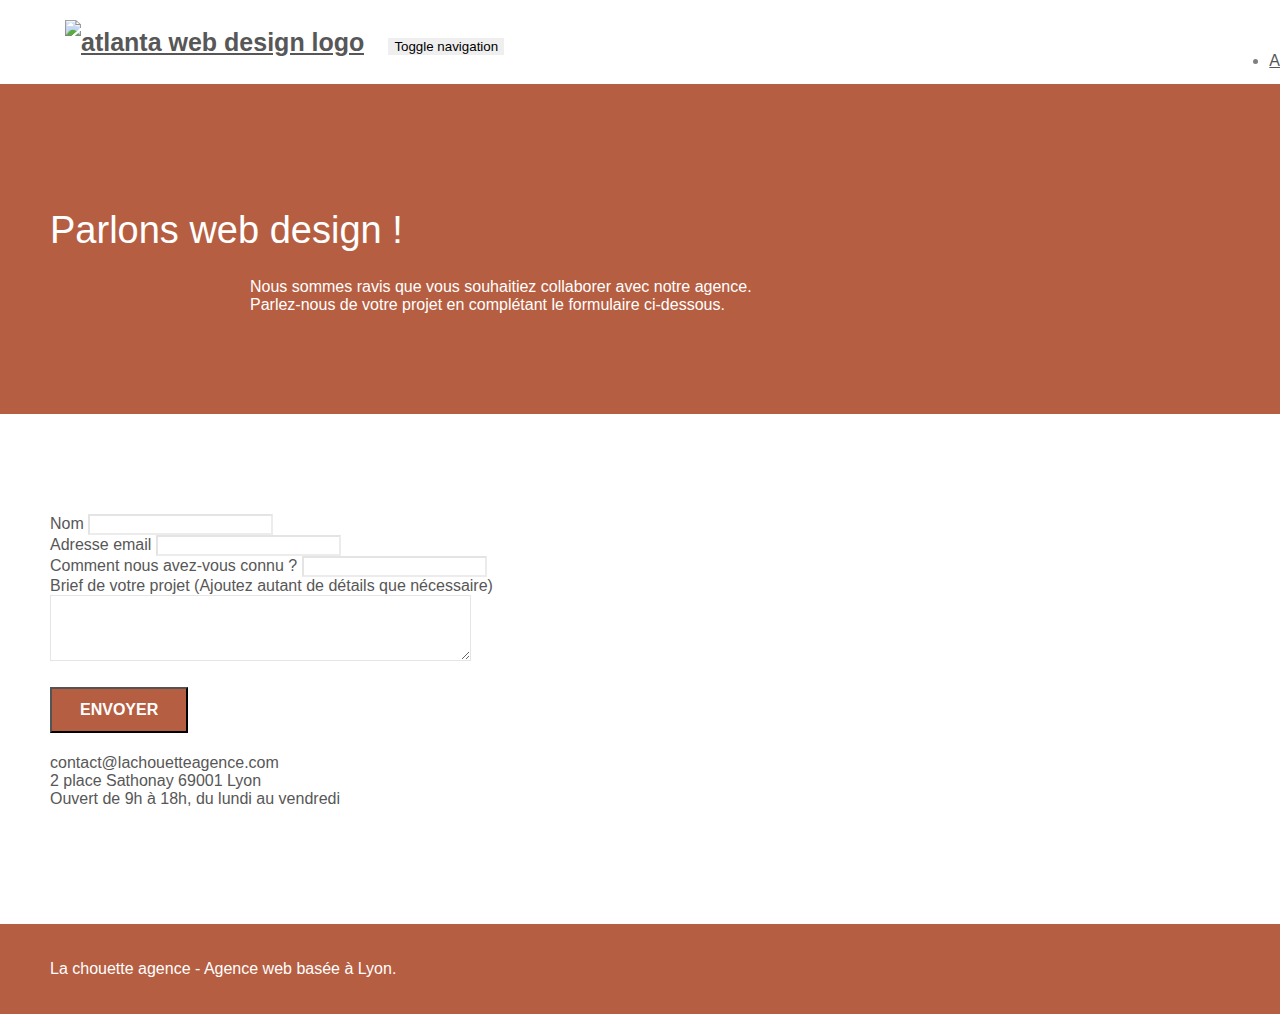
==== page2.html @ 1d7a0fed "correction lien bootstrap et font awesome + contraste titre page 2" ====
<!doctype html>
<html lang="fr">
<head>
    <meta charset="utf-8">
    <meta name="keywords" content="">
    <meta name="description" content="Conception, développement et gestion de sites web, contactez nous pour vos différent projets.">
    <meta name="viewport" content="width=device-width, initial-scale=1.0, viewport-fit=cover">
    <link rel="shortcut icon" type="image/png" href="favicon.jpg">
    
	<link rel="stylesheet" type="text/css" href="./css/bootstrap.css">
	<link rel="stylesheet" type="text/css" href="style.css">
	<link rel="stylesheet" type="text/css" href="./css/font-awesome.css">
	<link rel="stylesheet" type="text/css" href="./css/et-line.min.css">
	
    
	<script src="./js/jquery-2.1.0.min.js"></script>
	<script src="./js/bootstrap.min.js"></script>
	<script src="./js/blocs.min.js"></script>
	<script src="./js/jqBootstrapValidation.js"></script>
	<script src="./js/formHandler.js"></script>
    <title>Contact - La chouette agence</title>

    
<!-- Analytics -->
 
<!-- Analytics END -->
    
</head>
<body>
<!-- Principal conteneur -->
<div class="page-container">
    
<!-- bloc-0 -->
<div class="bloc bgc-white l-bloc " id="bloc-0">
	<div class="container bloc-sm">
		<nav class="navbar row">
			<div class="navbar-header">
				<a class="navbar-brand" href="index.html"><img src="img/la-chouette-agence.png" alt="atlanta web design logo" height="40" /></a>
				<button id="nav-toggle" type="button" class="ui-navbar-toggle navbar-toggle" data-toggle="collapse" data-target=".navbar-1">
					<span class="sr-only">Toggle navigation</span><span class="icon-bar"></span><span class="icon-bar"></span><span class="icon-bar"></span>
				</button>
			</div>
			<div class="collapse navbar-collapse navbar-1 special-dropdown-nav">
				<ul class="site-navigation nav navbar-nav">
					<li>
						<a href="index.html">Accueil</a>
					</li>
					<li>
					</li>
					<li>
						<a href="page2.html">Contact</a>
					</li>
				</ul>
			</div>
		</nav>
	</div>
</div>
<!-- bloc-0 END -->

<!-- bloc-6 -->
<div class="bloc bg-dots-bg bg-repeat bgc-atomic-tangerine d-bloc bloc-bg-texture texture-paper" id="bloc-6">
	<div class="container bloc-lg">
		<div class="row">
			<div class="col-sm-12">
				<h1 class="text-center hero-bloc-text white">
					Parlons web design !
				</h1>
				<p class="text-center mg-lg white tight-width-whitespace">
					Nous sommes ravis que vous souhaitiez collaborer avec notre agence.<br>
					Parlez-nous de votre projet en complétant le formulaire ci-dessous.
				</p>
			</div>
		</div>
	</div>
</div>
<!-- bloc-6 END -->

<!-- bloc-7 -->
<div class="bloc bgc-white l-bloc" id="bloc-7">
	<div class="container bloc-lg">
		<div class="row">
			<div class="col-sm-6">
				<form id="form_1" novalidate success-msg="Your message has been sent." fail-msg="Sorry it seems that our mail server is not responding, Sorry for the inconvenience!">
					<div class="form-group">
						<label>
							Nom
						</label>
						<input id="name" class="form-control" required />
					</div>
					<div class="form-group">
						<label>
							Adresse email
						</label>
						<input id="email" class="form-control" type="email" required />
					</div>
					<div class="form-group">
						<label>
							Comment nous avez-vous connu ?
						</label>
						<input class="form-control" type="email" required id="input_504" />
					</div>
					<div class="form-group">
						<label>
							Brief de votre projet (Ajoutez autant de détails que nécessaire)<br>
						</label><textarea id="message" class="form-control" rows="4" cols="50" required></textarea>
					</div> 
					<button class="bloc-button btn btn-lg btn-block cta-hero btn-atomic-tangerine" type="submit">
						Envoyer
					</button>
				</form>
			</div>
			<div class="col-sm-6">
				<p>
					contact@lachouetteagence.com<br>2 place Sathonay 69001 Lyon<br>Ouvert de 9h à 18h, du lundi au vendredi<br>
				</p>
			</div>
		</div>
	</div>
</div>
<!-- bloc-7 END -->

<!-- ScrollToTop Button -->
<a class="bloc-button btn btn-d scrollToTop" onclick="scrollToTarget('1')"><span class="fa fa-chevron-up"></span></a>
<!-- ScrollToTop Button END-->


<!-- Footer - bloc-8 -->
<div class="bloc bgc-atomic-tangerine d-bloc" id="bloc-8">
	<div class="container bloc-sm">
		<div class="row">
			<div class="col-sm-12">
				<p class="text-center white">
					La chouette agence - Agence web basée à Lyon.<br>
				</p>
				<div class="row row-no-gutters social">
					<div class="col-sm-3">
						<div class="text-center">
							<a class="social" href="index.html"><span class="fa fa-twitter icon-md"></span></a>
						</div>
					</div>
					<div class="col-sm-3">
						<div class="text-center">
							<a class="social" href="index.html"><span class="fa fa-facebook icon-md"></span></a>
						</div>
					</div>
					<div class="col-sm-3">
						<div class="text-center">
							<a class="social" href="index.html"><span class="fa fa-dribbble icon-md"></span></a>
						</div>
					</div>
					<div class="col-sm-3">
						<div class="text-center">
							<a class="social" href="index.html"><span class="fa fa-instagram icon-md"></span></a>
						</div>
					</div>
				</div>
			</div>
		</div>
	</div>
</div>
<!-- Footer - bloc-8 END -->

</div>
<!-- Principal conteneur END -->
    

</body>
</html>
---- style.css ----
body {
    margin: 0;
    padding: 0;
    background: #FFF;
    overflow-x: hidden;
    -webkit-font-smoothing: antialiased;
    -moz-osx-font-smoothing: grayscale;
}

a,
button {
    transition: all .3s ease-in-out;
    outline: none!important;
}

a:hover {
    text-decoration: none;
    cursor: pointer;
}

#page-loading-blocs-notifaction {
    position: fixed;
    top: 0;
    bottom: 0;
    width: 100%;
    z-index: 100000;
    background: #FFFFFF url("img/pageload-spinner.gif") no-repeat center center;
}

.bloc {
    width: 100%;
    clear: both;
    background: 50% 50% no-repeat;
    padding: 0 50px;
    -webkit-background-size: cover;
    -moz-background-size: cover;
    -o-background-size: cover;
    background-size: cover;
    position: relative;
}

.bloc .container {
    padding-left: 0;
    padding-right: 0;
}

.bloc-lg {
    padding: 100px 50px;
}

.bloc-md {
    padding: 50px;
}

.bloc-sm {
    padding: 20px 50px;
}

.bg-center,
.bg-l-edge,
.bg-r-edge,
.bg-t-edge,
.bg-b-edge,
.bg-tl-edge,
.bg-bl-edge,
.bg-tr-edge,
.bg-br-edge,
.bg-repeat {
    -webkit-background-size: auto!important;
    -moz-background-size: auto!important;
    -o-background-size: auto!important;
    background-size: auto!important;
}

.bg-repeat {
    background: repeat;
}

.bg-t-edge {
    background: top no-repeat;
}

.bloc-bg-texture::before {
    content: "";
    background-size: 2px 2px;
    position: absolute;
    top: 0;
    bottom: 0;
    left: 0;
    right: 0;
}

.texture-paper::before {
    background: url("img/texture-paper.png");
    background-size: 280px 280px;
}

.b-parallax {
    background-attachment: fixed;
}

.d-bloc {
    color: rgba(255, 255, 255, .7);
}

.d-bloc button:hover {
    color: rgba(255, 255, 255, .9);
}

.d-bloc .icon-round,
.d-bloc .icon-square,
.d-bloc .icon-rounded,
.d-bloc .icon-semi-rounded-a,
.d-bloc .icon-semi-rounded-b {
    border-color: rgba(255, 255, 255, .9);
}

.d-bloc .divider-h span {
    border-color: rgba(255, 255, 255, .2);
}

.d-bloc .a-btn,
.d-bloc .navbar a,
.d-bloc .navbar-brand,
.d-bloc a .icon-sm,
.d-bloc a .icon-md,
.d-bloc a .icon-lg,
.d-bloc a .icon-xl,
.d-bloc h1 a,
.d-bloc h2 a,
.d-bloc h3 a,
.d-bloc h4 a,
.d-bloc h5 a,
.d-bloc h6 a,
.d-bloc p a {
    color: rgba(255, 255, 255, .6);
}

.d-bloc .a-btn:hover,
.d-bloc .navbar a:hover,
.d-bloc .navbar-brand:hover,
.d-bloc a:hover .icon-sm,
.d-bloc a:hover .icon-md,
.d-bloc a:hover .icon-lg,
.d-bloc a:hover .icon-xl,
.d-bloc h1 a:hover,
.d-bloc h2 a:hover,
.d-bloc h3 a:hover,
.d-bloc h4 a:hover,
.d-bloc h5 a:hover,
.d-bloc h6 a:hover,
.d-bloc p a:hover {
    color: rgba(255, 255, 255, 1);
}

.d-bloc .navbar-toggle .icon-bar {
    background: rgba(255, 255, 255, 1);
}

.d-bloc .btn-wire,
.d-bloc .btn-wire:hover {
    color: rgba(255, 255, 255, 1);
    border-color: rgba(255, 255, 255, 1);
}

.d-bloc .panel {
    color: rgba(0, 0, 0, .5);
}

.d-bloc .panel button:hover {
    color: rgba(0, 0, 0, .7);
}

.d-bloc .panel icon {
    border-color: rgba(0, 0, 0, .7);
}

.d-bloc .panel .divider-h span {
    border-color: rgba(0, 0, 0, .1);
}

.d-bloc .panel .a-btn {
    color: rgba(0, 0, 0, .6);
}

.d-bloc .panel .a-btn:hover {
    color: rgba(0, 0, 0, 1);
}

.d-bloc .panel .btn-wire,
.d-bloc .panel .btn-wire:hover {
    color: rgba(0, 0, 0, .7);
    border-color: rgba(0, 0, 0, .3);
}

.d-bloc .panel,
.l-bloc {
    color: rgba(0, 0, 0, .5);
}

.d-bloc .panel button:hover,
.l-bloc button:hover {
    color: rgba(0, 0, 0, .7);
}

.l-bloc .icon-round,
.l-bloc .icon-square,
.l-bloc .icon-rounded,
.l-bloc .icon-semi-rounded-a,
.l-bloc .icon-semi-rounded-b {
    border-color: rgba(0, 0, 0, .7);
}

.d-bloc .panel .divider-h span,
.l-bloc .divider-h span {
    border-color: rgba(0, 0, 0, .1);
}

.d-bloc .panel .a-btn,
.l-bloc .a-btn,
.l-bloc .navbar a,
.l-bloc .navbar-brand,
.l-bloc a .icon-sm,
.l-bloc a .icon-md,
.l-bloc a .icon-lg,
.l-bloc a .icon-xl,
.l-bloc h1 a,
.l-bloc h2 a,
.l-bloc h3 a,
.l-bloc h4 a,
.l-bloc h5 a,
.l-bloc h6 a,
.l-bloc p a {
    color: rgba(0, 0, 0, .6);
}

.d-bloc .panel .a-btn:hover,
.l-bloc .a-btn:hover,
.l-bloc .navbar a:hover,
.l-bloc .navbar-brand:hover,
.l-bloc a:hover .icon-sm,
.l-bloc a:hover .icon-md,
.l-bloc a:hover .icon-lg,
.l-bloc a:hover .icon-xl,
.l-bloc h1 a:hover,
.l-bloc h2 a:hover,
.l-bloc h3 a:hover,
.l-bloc h4 a:hover,
.l-bloc h5 a:hover,
.l-bloc h6 a:hover,
.l-bloc p a:hover {
    color: rgba(0, 0, 0, 1);
}

.l-bloc .navbar-toggle .icon-bar {
    color: rgba(0, 0, 0, .6);
}

.d-bloc .panel .btn-wire,
.d-bloc .panel .btn-wire:hover,
.l-bloc .btn-wire,
.l-bloc .btn-wire:hover {
    color: rgba(0, 0, 0, .7);
    border-color: rgba(0, 0, 0, .3);
}

.voffset {
    margin-top: 30px;
}

.voffset-lg {
    margin-top: 80px;
}

.row-no-gutters {
    margin-right: 0;
    margin-left: 0;
}

.row.row-no-gutters > [class^="col-"],
.row.row-no-gutters > [class*=" col-"] {
    padding-right: 0;
    padding-left: 0;
}

#bloc-1-hero h1 {
    font-size: 32px;
    font-weight: 500;
    color: white!important;
}

.h2white {
    color: white!important;
    position: relative;
    z-index: 1;
}

.navbar {
    margin-bottom: 0;
    z-index: 1;
}

.navbar-brand {
    height: auto;
    padding: 3px 15px;
    font-size: 25px;
    font-weight: normal;
    font-weight: 600;
    line-height: 44px;
}

.navbar-brand img {
    max-height: 200px;
    margin: 0 5px 0 0;
    display: inline;
}

.navbar-brand img[src$=svg] {
    min-width: 100px;
}

.nav-center .navbar-brand img {
    margin: 0;
}

.navbar .nav {
    padding-top: 2px;
    margin-right: -16px;
    float: right;
    z-index: 1;
}

.nav > li {
    float: left;
    margin-top: 4px;
    font-size: 16px;
}

.navbar-nav .open .dropdown-menu > li > a {
    text-align: inherit;
}

.nav > li a:hover,
.nav > li a:focus {
    background: transparent;
}

.navbar-toggle {
    margin: 10px 10px 0 0;
    border: 0px;
}

.navbar-toggle:hover {
    background: transparent!important;
}

.navbar-toggle .icon-bar {
    background-color: rgba(0, 0, 0, .5);
    width: 26px;
}

.nav-invert .navbar .nav {
    float: left;
}

.nav-invert .navbar-header,
.nav-invert .navbar-brand {
    float: right;
    position: relative;
    z-index: 2;
}

@media (min-width: 768px) {
    .site-navigation {
        position: absolute;
        top: 50%;
        right: 20px;
        transform: translate(0, -50%);
        -webkit-transform: translateY(-50%);
    }
    .nav > li .dropdown-menu a,
    .nav > li .dropdown-menu a:hover {
        color: #484848;
    }
    .nav-invert .site-navigation {
        left: 0;
        right: 0;
    }
    .nav-center {
        text-align: center;
    }
    .nav-center .navbar-header {
        width: 100%;
    }
    .nav-center .navbar-header,
    .nav-center .navbar-brand,
    .nav-center .nav > li {
        float: none;
        display: inline-block;
    }
    .nav-center .site-navigation {
        position: relative;
        width: 100%;
        right: 0;
        margin-right: 0px;
        margin-top: 20px;
    }
    .nav-center.mini-nav .navbar-toggle {
        float: none;
        margin: 10px auto 0;
    }
}

.nav > li > .dropdown a {
    background: none!important;
    display: block;
    padding: 14px 15px;
}

nav .caret {
    margin: 0 5px;
}

.dropdown-menu .dropdown-menu {
    top: -8px;
    left: 100%;
}

.dropdown-menu .dropmenu-flow-right {
    top: 100%;
    left: 0;
    margin-left: -1px;
    border-top-left-radius: 0;
    border-top-right-radius: 0;
}

.dropdown-menu .dropdown span {
    border: 4px solid black;
    border-top-color: transparent;
    border-right-color: transparent;
    border-bottom-color: transparent;
    margin: 6px -5px 0 0!important;
    float: right;
}

.mg-md {
    margin-top: 10px;
    margin-bottom: 20px;
}

.mg-lg {
    margin-top: 10px;
    margin-bottom: 40px;
}

.btn {
    margin: 0 5px 5px 0;
}

.btn.pull-right {
    margin: 0 0 5px 5px;
}

.btn-d,
.btn-d:hover,
.btn-d:focus {
    color: #FFF;
    background: rgba(0, 0, 0, .3);
}

button {
    outline: none!important;
}

.btn-rd {
    border-radius: 40px;
}

.btn-clean {
    border: 1px solid rgba(0, 0, 0, .08);
    border-bottom-color: rgba(0, 0, 0, .1);
    text-shadow: 0 1px 0 rgba(0, 0, 1, .1);
    box-shadow: 0 1px 3px rgba(0, 0, 1, .25), inset 0 1px 0 0 rgba(255, 255, 255, .15);
}

.icon-md {
    font-size: 30px!important;
}

.icon-lg {
    font-size: 60px!important;
}

.sm-shadow {
    text-shadow: 0 1px 2px rgba(0, 0, 0, .3);
}

.panel-sq,
.panel-sq .panel-heading,
.panel-sq .panel-footer {
    border-radius: 0;
}

.panel-rd {
    border-radius: 30px;
}

.panel-rd .panel-heading {
    border-radius: 29px 29px 0 0;
}

.panel-rd .panel-footer {
    border-radius: 0 0 29px 29px;
}

.form-control {
    border-color: rgba(0, 0, 0, .1);
    box-shadow: none;
}

.scrollToTop {
    width: 40px;
    height: 40px;
    position: fixed;
    bottom: 20px;
    right: 20px;
    opacity: 0;
    z-index: 500;
    transition: all .3s ease-in-out;
}

.scrollToTop span {
    margin-top: 6px;
}

.showScrollTop {
    font-size: 14px;
    opacity: 1;
}

a[data-lightbox] {
    position: relative;
    display: block;
    text-align: center;
}

a[data-lightbox]:hover::before {
    content: "+";
    font-family: "HelveticaNeue-Light", "Helvetica Neue Light", "Helvetica Neue", Helvetica, Arial;
    font-size: 32px;
    width: 50px;
    height: 50px;
    margin-left: -25px;
    border-radius: 50%;
    background: rgba(0, 0, 0, .6);
    color: #FFF;
    font-weight: 100;
    z-index: 1;
    position: absolute;
    top: 50%;
    transform: translateY(-50%);
    -webkit-transform: translateY(-50%);
}

a[data-lightbox]:hover img {
    opacity: 0.6;
    -webkit-animation-fill-mode: none;
    animation-fill-mode: none;
}

#lightbox-modal {
    display: flex;
    align-items: center;
}

#lightbox-modal .modal-dialog {
    width: 90%;
    max-width: 900px;
    margin: 0 auto 0;
}

#lightbox-modal .modal-dialog img {
    max-height: 90vh;
    margin: 0 auto;
}

.lightbox-caption {
    padding: 20px;
    color: #FFF;
    background: rgba(0, 0, 0, .5);
    position: absolute;
    left: 15px;
    right: 15px;
    bottom: 5px;
}

.close-lightbox {
    color: #FFF;
    font-size: 30px;
    position: absolute;
    top: 20px;
    right: 20px;
    z-index: 20;
    background: rgba(0, 0, 0, .5);
    border: none;
    line-height: 30px;
    padding: 0 9px 5px;
    opacity: 0.3;
}

.close-lightbox:hover,
.next-lightbox:hover,
.prev-lightbox:hover {
    opacity: 1.0;
    color: #FFF;
}

.next-lightbox,
.prev-lightbox {
    font-size: 20px;
    color: rgba(255, 255, 255, .9);
    background: rgba(0, 0, 0, .5);
    transition: all .2s ease-in-out;
    position: absolute;
    top: 45%;
    z-index: 1;
    opacity: 0.4;
}

.next-lightbox {
    padding: 6px 8px 1px 13px;
    right: 25px;
}

.prev-lightbox {
    padding: 6px 13px 1px 10px;
    left: 25px;
}

.snapshot-lb .modal-body {
    padding-bottom: 45px;
}

.snapshot-lb .lightbox-caption {
    padding: 0;
    color: rgba(0, 0, 0, .5);
    background: none;
}

h1,
h2,
h3,
h4,
h5,
h6,
p,
label,
.btn,
a {
    font-family: "helvetica";
    font-weight: 400;
    color: #575757!important;
}

.container {
    max-width: 1000px;
}

.hero-bloc-text {
    font-size: 38px;
}

.hero-bloc-text-sub {
    font-size: 36px;
}

.statement-bloc-text {
    line-height: 26px;
    font-style: italic;
    font-size: 20px;
    text-align: center;
    font-weight: lighter;
    max-width: 520px;
    margin: auto auto auto auto;
}

p {
    font-size: 16px;
}

.pitalic {
    font-style: italic;
}

.pimg {
    font-size: 20px;
}

.pmarg {
    margin-bottom: 40px;
}

.tight-width-whitespace {
    max-width: 600px;
    margin: auto auto auto auto;
}

.h1 {
    font-size: 20px;
    font-family: "Open Sans";
}

.cta-hero {
    margin-top: 22px;
    color: #FFFFFF!important;
    text-transform: uppercase;
    padding: 12px 28px 12px 28px;
    font-size: 16px;
    font-weight: 700;
}

.social {
    max-width: 400px;
    margin: auto auto auto auto;
}

h2 {
    font-size: 22px;
    line-height: 1.4em;
}

h3 {
    font-size: 22px;
    text-transform: uppercase;
    font-weight: 600;
    color: #333333!important;
}

.med-width-whitespace {
    max-width: 800px;
    margin: auto auto auto auto;
    box-shadow: 0px 0px 0px #000000;
}

h1 {
    color: #333333!important;
}

h4 {
    color: #333333!important;
}

.icons {
    margin-bottom: 14px;
    margin-top: 24px;
}

.white {
    color: #FFFFFF!important;
}

.portfolio-thumb {
    margin-bottom: 24px;
}

.portfolio-row {
    margin-bottom: 44px;
    margin-top: 50px;
}

.avatar {
    box-shadow: 0px 4px 9px rgba(0, 0, 0, 0.3);
}

.black-background {
    background-color: rgb(48, 48, 48);
    opacity: 0.90;
    padding: 40px 40px 40px 40px;
}

.bold-link {
    font-weight: 900;
    text-decoration: underline!important;
}

.bgc-white {
    background-color: #FFFFFF;
}

.bgc-dark-slate-blue {
    background-color: #364577;
}

.bgc-atomic-tangerine {
    background-color: #B65E41;
}

.tc-white {
    color: #F3976C!important;
}

.btn-atomic-tangerine {
    background: #B65E41;
    color: #FFFFFF!important;
}

.btn-atomic-tangerine:hover {
    background: #c27956!important;
    color: #FFFFFF!important;
}

.ltc-white {
    color: #FFFFFF!important;
}

.ltc-white:hover {
    color: #cccccc!important;
}

.ltc-atomic-tangerine {
    color: #F3976C!important;
}

.ltc-atomic-tangerine:hover {
    color: #c27956!important;
}

.icon-dark-slate-blue {
    color: #364577!important;
    border-color: #364577!important;
}

.bg-dots-bg {
    background-image: url("img/dots-bg.png");
}

.bg-lines-h2-bg {
    background-image: url("img/lines-h2-bg.png");
}

.bg-banniere {
    background-image: url("img/la-chouette-agence-banniere.jpg");
}

.bg-presentation {
    background-image: url("img/image-de-presentation.jpg");
}

@media (max-width: 1024px) {
    .bloc {
        padding-left: 20px;
        padding-right: 20px;
    }
    .bloc.full-width-bloc,
    .bloc-tile-2.full-width-bloc .container,
    .bloc-tile-3.full-width-bloc .container,
    .bloc-tile-4.full-width-bloc .container {
        padding-left: 0;
        padding-right: 0;
    }
}

@media (max-width: 992px) and (min-width: 768px) {
    .navbar .nav {
        max-width: 80%
    }
    .nav-center.navbar .nav {
        max-width: 100%
    }
}

@media only screen and (min-device-width: 768px) and (max-device-width: 1024px) and (orientation: landscape) {
    .b-parallax {
        background-attachment: scroll;
    }
}

@media only screen and (min-device-width: 1024px) and (max-device-width: 1366px) and (-webkit-min-device-pixel-ratio: 1.5) {
    .b-parallax {
        background-attachment: scroll;
    }
}

@media (max-width: 991px) {
    .container {
        width: 100%;
    }
    .b-parallax {
        background-attachment: scroll;
    }
    .page-container,
    #hero-bloc {
        overflow-x: hidden;
        position: relative;
    }
    .bloc {
        padding-left: constant(safe-area-inset-left);
        padding-right: constant(safe-area-inset-right);
    }
    .bloc-group,
    .bloc-group .bloc {
        display: block;
        width: 100%;
    }
    .bloc-fill-screen .fill-bloc-top-edge,
    .bloc-fill-screen .fill-bloc-bottom-edge {
        padding: 0 20px;
        padding-left: constant(safe-area-inset-left);
        padding-right: constant(safe-area-inset-right);
    }
}

@media (max-width: 767px) {
    .page-container {
        overflow-x: hidden;
        position: relative;
    }
    h1,
    h2,
    h3,
    h4,
    h5,
    h6,
    p,
    #disqus_thread {
        padding-left: 10px!important;
        padding-right: 10px!important;
    }
    .b-parallax {
        background-attachment: scroll;
    }
    .navbar .nav {
        padding-top: 0;
        border-top: 1px solid rgba(0, 0, 0, .2);
        float: none!important;
    }
    .navbar.row {
        margin-left: 0;
        margin-right: 0;
    }
    .site-navigation {
        position: inherit;
        transform: none;
        -webkit-transform: none;
        -ms-transform: none;
    }
    .nav > li {
        margin-top: 0;
        border-bottom: 1px solid rgba(0, 0, 0, .1);
        background: rgba(0, 0, 0, .05);
        text-align: left;
        padding-left: 15px;
        width: 100%;
    }
    .nav > li:hover {
        background: rgba(0, 0, 0, .08);
    }
    .dropdown .dropdown a .caret {
        float: none;
        margin: 5px 0 0 10px!important;
        border: 4px solid black;
        border-bottom-color: transparent;
        border-right-color: transparent;
        border-left-color: transparent;
    }
    #hero-bloc .navbar .nav {
        background: rgba(0, 0, 0, .8);
    }
    #hero-bloc .navbar .nav a {
        color: rgba(255, 255, 255, .6);
    }
    .hero {
        padding: 50px 0;
    }
    .hero-nav {
        left: -1px;
        right: -1px;
    }
    .navbar-collapse {
        padding: 0;
        overflow-x: hidden;
        -webkit-box-shadow: none;
        box-shadow: none;
    }
    .navbar-brand img {
        max-height: 40px;
        width: auto;
    }
    .nav-invert .navbar-header {
        float: none;
        width: 100%;
    }
    .nav-invert .navbar-toggle {
        float: left;
        margin-left: 10px;
    }
    .bloc {
        padding-left: 0;
        padding-right: 0;
    }
    .bloc-xxl,
    .bloc-xl,
    .bloc-lg {
        padding: 40px 0;
    }
    .bloc-sm,
    .bloc-md {
        padding-left: 0;
        padding-right: 0;
    }
    .bloc-tile-2 .container,
    .bloc-tile-3 .container,
    .bloc-tile-4 .container,
    .bloc-fill-screen .fill-bloc-top-edge,
    .bloc-fill-screen .fill-bloc-bottom-edge {
        padding-left: 0;
        padding-right: 0;
    }
    .a-block {
        padding: 0 10px;
    }
    .btn-dwn {
        display: none;
    }
    .voffset {
        margin-top: 5px;
    }
    .voffset-md {
        margin-top: 20px;
    }
    .voffset-lg {
        margin-top: 30px;
    }
    form {
        padding: 5px;
    }
    .close-lightbox {
        display: inline-block;
    }
    .blocsapp-device-iphone5 {
        background-size: 216px 425px;
        padding-top: 60px;
        width: 216px;
        height: 425px;
    }
    .blocsapp-device-iphone5 img {
        width: 180px;
        height: 320px;
    }
}

@media (max-width: 400px) {
    .bloc {
        padding-left: 0;
        padding-right: 0;
    }
}

@media (max-width: 767px) {
    .bloc-mob-center-text {
        text-align: center;
    }
}
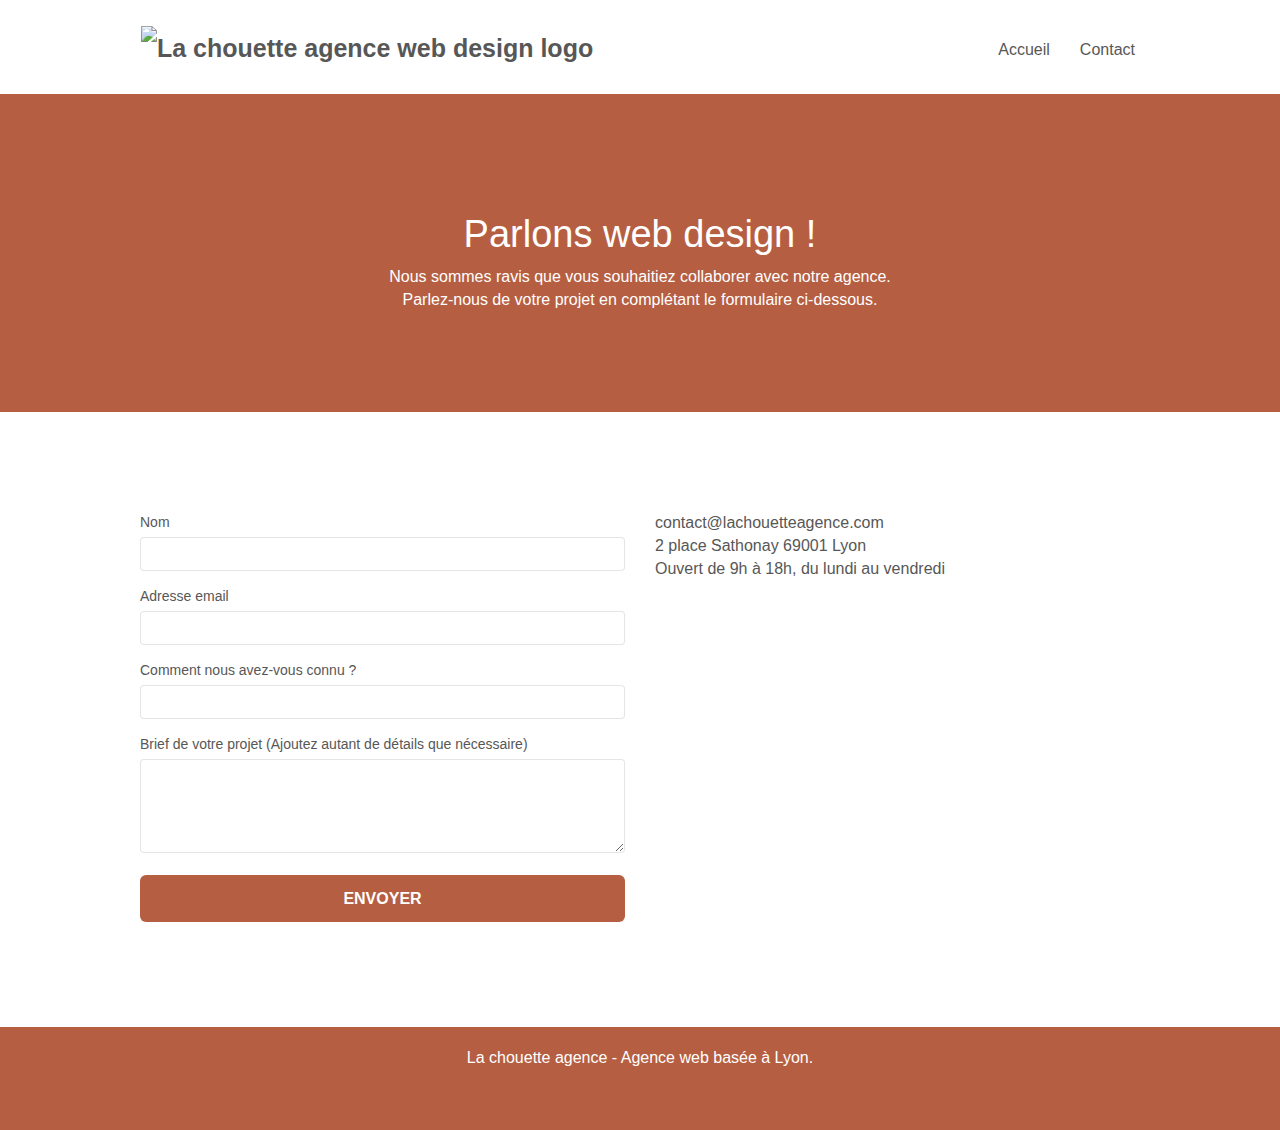
==== commit 9c2aa898: "Correction alt des images" ====
--- a/page2.html
+++ b/page2.html
@@ -5,19 +5,20 @@
     <meta name="keywords" content="">
     <meta name="description" content="Conception, développement et gestion de sites web, contactez nous pour vos différent projets.">
     <meta name="viewport" content="width=device-width, initial-scale=1.0, viewport-fit=cover">
-    <link rel="shortcut icon" type="image/png" href="favicon.jpg">
-    
+	<meta name="robots" content="index, follow">
+
+    <link rel="shortcut icon" type="image/png" href="favicon.jpg">    
 	<link rel="stylesheet" type="text/css" href="./css/bootstrap.css">
 	<link rel="stylesheet" type="text/css" href="style.css">
 	<link rel="stylesheet" type="text/css" href="./css/font-awesome.css">
-	<link rel="stylesheet" type="text/css" href="./css/et-line.min.css">
+	<link rel="stylesheet" type="text/css" href="./css/et-line.css">
 	
     
-	<script src="./js/jquery-2.1.0.min.js"></script>
-	<script src="./js/bootstrap.min.js"></script>
-	<script src="./js/blocs.min.js"></script>
-	<script src="./js/jqBootstrapValidation.js"></script>
-	<script src="./js/formHandler.js"></script>
+	<script async src="./js/jquery-2.1.0.js"></script>
+	<script async src="./js/bootstrap.js"></script>
+	<script async src="./js/blocs.js"></script>
+	<script async src="./js/jqBootstrapValidation.js"></script>
+	<script async src="./js/formHandler.js"></script>
     <title>Contact - La chouette agence</title>
 
     
@@ -35,7 +36,7 @@
 	<div class="container bloc-sm">
 		<nav class="navbar row">
 			<div class="navbar-header">
-				<a class="navbar-brand" href="index.html"><img src="img/la-chouette-agence.png" alt="atlanta web design logo" height="40" /></a>
+				<a class="navbar-brand" href="index.html"><img src="img/la-chouette-agence.png" alt="La chouette agence web design logo" height="40" /></a>
 				<button id="nav-toggle" type="button" class="ui-navbar-toggle navbar-toggle" data-toggle="collapse" data-target=".navbar-1">
 					<span class="sr-only">Toggle navigation</span><span class="icon-bar"></span><span class="icon-bar"></span><span class="icon-bar"></span>
 				</button>
@@ -82,25 +83,25 @@
 			<div class="col-sm-6">
 				<form id="form_1" novalidate success-msg="Your message has been sent." fail-msg="Sorry it seems that our mail server is not responding, Sorry for the inconvenience!">
 					<div class="form-group">
-						<label>
+						<label for="name">
 							Nom
 						</label>
 						<input id="name" class="form-control" required />
 					</div>
 					<div class="form-group">
-						<label>
+						<label for="email">
 							Adresse email
 						</label>
 						<input id="email" class="form-control" type="email" required />
 					</div>
 					<div class="form-group">
-						<label>
+						<label for="input_504">
 							Comment nous avez-vous connu ?
 						</label>
-						<input class="form-control" type="email" required id="input_504" />
+						<input class="form-control" type="text" required id="input_504" />
 					</div>
 					<div class="form-group">
-						<label>
+						<label for="message">
 							Brief de votre projet (Ajoutez autant de détails que nécessaire)<br>
 						</label><textarea id="message" class="form-control" rows="4" cols="50" required></textarea>
 					</div> 
@@ -135,22 +136,22 @@
 				<div class="row row-no-gutters social">
 					<div class="col-sm-3">
 						<div class="text-center">
-							<a class="social" href="index.html"><span class="fa fa-twitter icon-md"></span></a>
+							<a class="social" href="#"><span class="fa fa-twitter icon-md"></span></a>
 						</div>
 					</div>
 					<div class="col-sm-3">
 						<div class="text-center">
-							<a class="social" href="index.html"><span class="fa fa-facebook icon-md"></span></a>
+							<a class="social" href="#"><span class="fa fa-facebook icon-md"></span></a>
 						</div>
 					</div>
 					<div class="col-sm-3">
 						<div class="text-center">
-							<a class="social" href="index.html"><span class="fa fa-dribbble icon-md"></span></a>
+							<a class="social" href="#"><span class="fa fa-dribbble icon-md"></span></a>
 						</div>
 					</div>
 					<div class="col-sm-3">
 						<div class="text-center">
-							<a class="social" href="index.html"><span class="fa fa-instagram icon-md"></span></a>
+							<a class="social" href="#"><span class="fa fa-instagram icon-md"></span></a>
 						</div>
 					</div>
 				</div>
--- a/style.css
+++ b/style.css
@@ -1060,4 +1060,8 @@
     .bloc-mob-center-text {
         text-align: center;
     }
+
+    .img-responsive {
+        margin: auto;
+    }
 }--- a/css/et-line.css
+++ b/css/et-line.css
@@ -0,0 +1 @@
+@font-face{font-family:et-line;src:url(../fonts/et-line.eot);src:url(../fonts/et-line.eot?#iefix) format("embedded-opentype"),url(../fonts/et-line.woff) format("woff"),url(../fonts/et-line.ttf) format("truetype"),url(../fonts/et-line.svg#et-line) format("svg");font-weight:400;font-style:normal}.et-icon-adjustments,.et-icon-alarmclock,.et-icon-anchor,.et-icon-aperture,.et-icon-attachment,.et-icon-bargraph,.et-icon-basket,.et-icon-beaker,.et-icon-bike,.et-icon-book-open,.et-icon-briefcase,.et-icon-browser,.et-icon-calendar,.et-icon-camera,.et-icon-caution,.et-icon-chat,.et-icon-circle-compass,.et-icon-clipboard,.et-icon-clock,.et-icon-cloud,.et-icon-compass,.et-icon-desktop,.et-icon-dial,.et-icon-document,.et-icon-documents,.et-icon-download,.et-icon-dribbble,.et-icon-edit,.et-icon-envelope,.et-icon-expand,.et-icon-facebook,.et-icon-flag,.et-icon-focus,.et-icon-gears,.et-icon-genius,.et-icon-gift,.et-icon-global,.et-icon-globe,.et-icon-googleplus,.et-icon-grid,.et-icon-happy,.et-icon-hazardous,.et-icon-heart,.et-icon-hotairballoon,.et-icon-hourglass,.et-icon-key,.et-icon-laptop,.et-icon-layers,.et-icon-lifesaver,.et-icon-lightbulb,.et-icon-linegraph,.et-icon-linkedin,.et-icon-lock,.et-icon-magnifying-glass,.et-icon-map,.et-icon-map-pin,.et-icon-megaphone,.et-icon-mic,.et-icon-mobile,.et-icon-newspaper,.et-icon-notebook,.et-icon-paintbrush,.et-icon-paperclip,.et-icon-pencil,.et-icon-phone,.et-icon-picture,.et-icon-pictures,.et-icon-piechart,.et-icon-presentation,.et-icon-pricetags,.et-icon-printer,.et-icon-profile-female,.et-icon-profile-male,.et-icon-puzzle,.et-icon-quote,.et-icon-recycle,.et-icon-refresh,.et-icon-ribbon,.et-icon-rss,.et-icon-sad,.et-icon-scissors,.et-icon-scope,.et-icon-search,.et-icon-shield,.et-icon-speedometer,.et-icon-strategy,.et-icon-streetsign,.et-icon-tablet,.et-icon-target,.et-icon-telescope,.et-icon-toolbox,.et-icon-tools,.et-icon-tools-2,.et-icon-trophy,.et-icon-tumblr,.et-icon-twitter,.et-icon-upload,.et-icon-video,.et-icon-wallet,.et-icon-wine{font-family:et-line;speak:none;font-style:normal;font-weight:400;font-variant:normal;text-transform:none;line-height:1;-webkit-font-smoothing:antialiased;-moz-osx-font-smoothing:grayscale;display:inline-block}.et-icon-mobile:before{content:"\e000"}.et-icon-laptop:before{content:"\e001"}.et-icon-desktop:before{content:"\e002"}.et-icon-tablet:before{content:"\e003"}.et-icon-phone:before{content:"\e004"}.et-icon-document:before{content:"\e005"}.et-icon-documents:before{content:"\e006"}.et-icon-search:before{content:"\e007"}.et-icon-clipboard:before{content:"\e008"}.et-icon-newspaper:before{content:"\e009"}.et-icon-notebook:before{content:"\e00a"}.et-icon-book-open:before{content:"\e00b"}.et-icon-browser:before{content:"\e00c"}.et-icon-calendar:before{content:"\e00d"}.et-icon-presentation:before{content:"\e00e"}.et-icon-picture:before{content:"\e00f"}.et-icon-pictures:before{content:"\e010"}.et-icon-video:before{content:"\e011"}.et-icon-camera:before{content:"\e012"}.et-icon-printer:before{content:"\e013"}.et-icon-toolbox:before{content:"\e014"}.et-icon-briefcase:before{content:"\e015"}.et-icon-wallet:before{content:"\e016"}.et-icon-gift:before{content:"\e017"}.et-icon-bargraph:before{content:"\e018"}.et-icon-grid:before{content:"\e019"}.et-icon-expand:before{content:"\e01a"}.et-icon-focus:before{content:"\e01b"}.et-icon-edit:before{content:"\e01c"}.et-icon-adjustments:before{content:"\e01d"}.et-icon-ribbon:before{content:"\e01e"}.et-icon-hourglass:before{content:"\e01f"}.et-icon-lock:before{content:"\e020"}.et-icon-megaphone:before{content:"\e021"}.et-icon-shield:before{content:"\e022"}.et-icon-trophy:before{content:"\e023"}.et-icon-flag:before{content:"\e024"}.et-icon-map:before{content:"\e025"}.et-icon-puzzle:before{content:"\e026"}.et-icon-basket:before{content:"\e027"}.et-icon-envelope:before{content:"\e028"}.et-icon-streetsign:before{content:"\e029"}.et-icon-telescope:before{content:"\e02a"}.et-icon-gears:before{content:"\e02b"}.et-icon-key:before{content:"\e02c"}.et-icon-paperclip:before{content:"\e02d"}.et-icon-attachment:before{content:"\e02e"}.et-icon-pricetags:before{content:"\e02f"}.et-icon-lightbulb:before{content:"\e030"}.et-icon-layers:before{content:"\e031"}.et-icon-pencil:before{content:"\e032"}.et-icon-tools:before{content:"\e033"}.et-icon-tools-2:before{content:"\e034"}.et-icon-scissors:before{content:"\e035"}.et-icon-paintbrush:before{content:"\e036"}.et-icon-magnifying-glass:before{content:"\e037"}.et-icon-circle-compass:before{content:"\e038"}.et-icon-linegraph:before{content:"\e039"}.et-icon-mic:before{content:"\e03a"}.et-icon-strategy:before{content:"\e03b"}.et-icon-beaker:before{content:"\e03c"}.et-icon-caution:before{content:"\e03d"}.et-icon-recycle:before{content:"\e03e"}.et-icon-anchor:before{content:"\e03f"}.et-icon-profile-male:before{content:"\e040"}.et-icon-profile-female:before{content:"\e041"}.et-icon-bike:before{content:"\e042"}.et-icon-wine:before{content:"\e043"}.et-icon-hotairballoon:before{content:"\e044"}.et-icon-globe:before{content:"\e045"}.et-icon-genius:before{content:"\e046"}.et-icon-map-pin:before{content:"\e047"}.et-icon-dial:before{content:"\e048"}.et-icon-chat:before{content:"\e049"}.et-icon-heart:before{content:"\e04a"}.et-icon-cloud:before{content:"\e04b"}.et-icon-upload:before{content:"\e04c"}.et-icon-download:before{content:"\e04d"}.et-icon-target:before{content:"\e04e"}.et-icon-hazardous:before{content:"\e04f"}.et-icon-piechart:before{content:"\e050"}.et-icon-speedometer:before{content:"\e051"}.et-icon-global:before{content:"\e052"}.et-icon-compass:before{content:"\e053"}.et-icon-lifesaver:before{content:"\e054"}.et-icon-clock:before{content:"\e055"}.et-icon-aperture:before{content:"\e056"}.et-icon-quote:before{content:"\e057"}.et-icon-scope:before{content:"\e058"}.et-icon-alarmclock:before{content:"\e059"}.et-icon-refresh:before{content:"\e05a"}.et-icon-happy:before{content:"\e05b"}.et-icon-sad:before{content:"\e05c"}.et-icon-facebook:before{content:"\e05d"}.et-icon-twitter:before{content:"\e05e"}.et-icon-googleplus:before{content:"\e05f"}.et-icon-rss:before{content:"\e060"}.et-icon-tumblr:before{content:"\e061"}.et-icon-linkedin:before{content:"\e062"}.et-icon-dribbble:before{content:"\e063"}